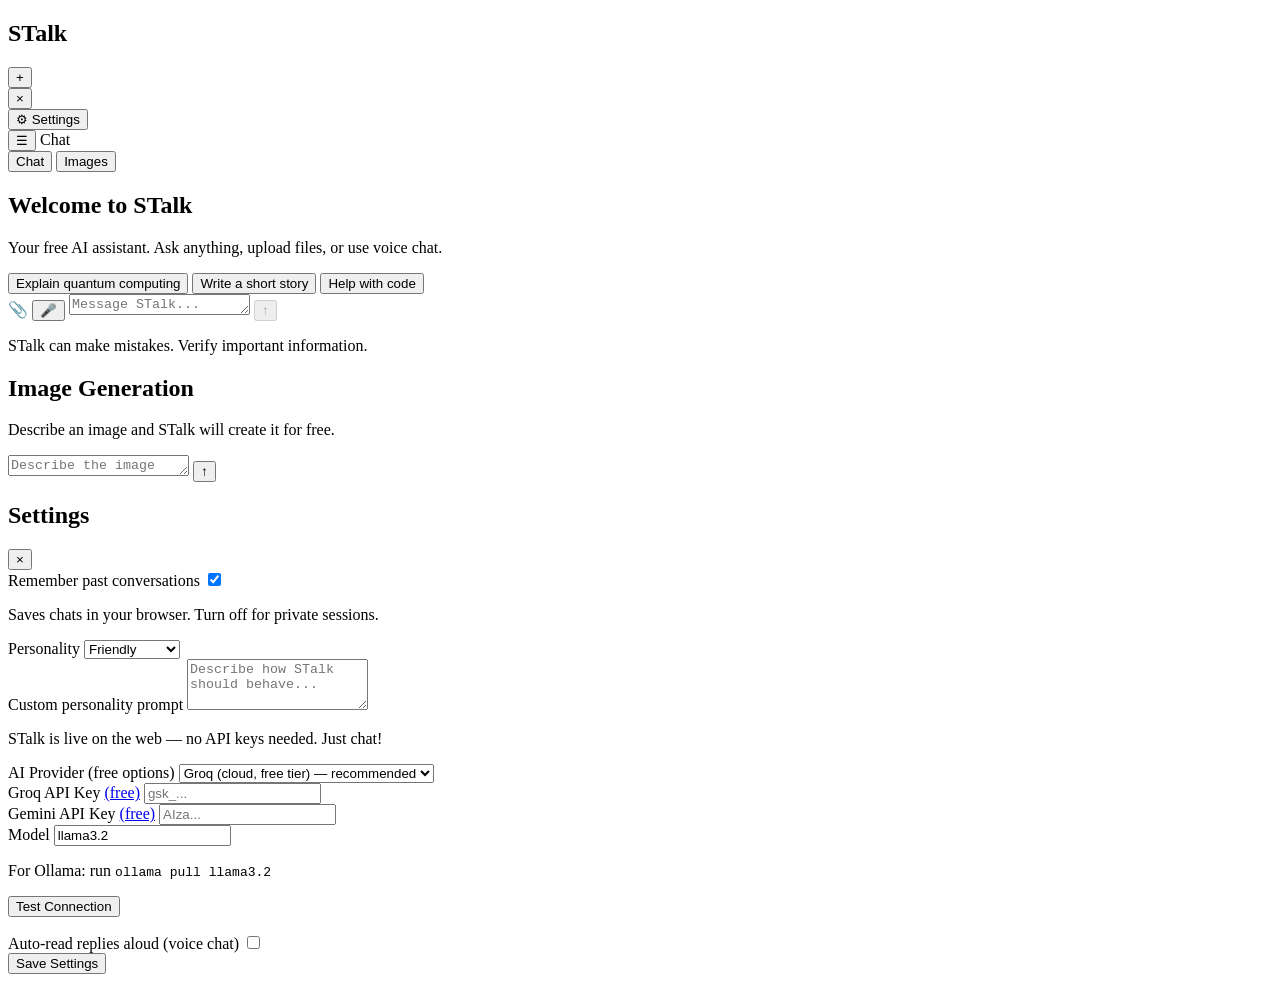
==== frontend/index.html @ 5fa114c4 "Add files via upload" ====
<!DOCTYPE html>
<html lang="en">
<head>
  <meta charset="UTF-8" />
  <meta name="viewport" content="width=device-width, initial-scale=1.0" />
  <title>STalk — Your AI Assistant</title>
  <link rel="stylesheet" href="/css/style.css" />
</head>
<body>
  <div class="app">
    <!-- Sidebar -->
    <aside class="sidebar" id="sidebar">
      <div class="sidebar-header">
        <h1 class="logo">STalk</h1>
        <button class="icon-btn" id="newChatBtn" title="New chat">+</button>
      </div>

      <button class="sidebar-toggle" id="sidebarClose">×</button>

      <div class="conversations" id="conversationList"></div>

      <div class="sidebar-footer">
        <button class="settings-btn" id="settingsBtn">
          <span>⚙</span> Settings
        </button>
      </div>
    </aside>

    <!-- Main -->
    <main class="main">
      <header class="topbar">
        <button class="icon-btn menu-btn" id="menuBtn">☰</button>
        <span class="mode-label" id="modeLabel">Chat</span>
        <div class="mode-tabs">
          <button class="mode-tab active" data-mode="chat">Chat</button>
          <button class="mode-tab" data-mode="image">Images</button>
        </div>
      </header>

      <!-- Chat view -->
      <section class="view active" id="chatView">
        <div class="messages" id="messages">
          <div class="welcome" id="welcome">
            <h2>Welcome to STalk</h2>
            <p>Your free AI assistant. Ask anything, upload files, or use voice chat.</p>
            <div class="suggestions">
              <button class="suggestion" data-prompt="Explain quantum computing simply">Explain quantum computing</button>
              <button class="suggestion" data-prompt="Help me write a short story">Write a short story</button>
              <button class="suggestion" data-prompt="Debug this Python code for me">Help with code</button>
            </div>
          </div>
        </div>

        <div class="uploaded-files" id="uploadedFiles"></div>

        <div class="input-area">
          <div class="input-row">
            <label class="icon-btn attach-btn" title="Upload file">
              📎
              <input type="file" id="fileInput" accept=".txt,.md,.pdf,.csv,.json" hidden />
            </label>
            <button class="icon-btn" id="voiceBtn" title="Voice input">🎤</button>
            <textarea
              id="chatInput"
              placeholder="Message STalk..."
              rows="1"
            ></textarea>
            <button class="send-btn" id="sendBtn" disabled>↑</button>
          </div>
          <p class="disclaimer">STalk can make mistakes. Verify important information.</p>
        </div>
      </section>

      <!-- Image view -->
      <section class="view" id="imageView">
        <div class="image-gallery" id="imageGallery">
          <div class="welcome image-welcome">
            <h2>Image Generation</h2>
            <p>Describe an image and STalk will create it for free.</p>
          </div>
        </div>
        <div class="input-area">
          <div class="input-row">
            <textarea
              id="imageInput"
              placeholder="Describe the image you want..."
              rows="1"
            ></textarea>
            <button class="send-btn" id="imageSendBtn">↑</button>
          </div>
        </div>
      </section>
    </main>
  </div>

  <!-- Settings modal -->
  <div class="modal hidden" id="settingsModal">
    <div class="modal-backdrop" id="settingsBackdrop"></div>
    <div class="modal-content">
      <div class="modal-header">
        <h2>Settings</h2>
        <button class="icon-btn" id="closeSettings">×</button>
      </div>

      <div class="setting-group">
        <label class="toggle-label">
          <span>Remember past conversations</span>
          <input type="checkbox" id="rememberConversations" checked />
          <span class="toggle"></span>
        </label>
        <p class="setting-hint">Saves chats in your browser. Turn off for private sessions.</p>
      </div>

      <div class="setting-group">
        <label>Personality</label>
        <select id="personality">
          <option value="friendly">Friendly</option>
          <option value="professional">Professional</option>
          <option value="creative">Creative</option>
          <option value="teacher">Teacher</option>
          <option value="custom">Custom</option>
        </select>
      </div>

      <div class="setting-group hidden" id="customPromptGroup">
        <label>Custom personality prompt</label>
        <textarea id="customPrompt" rows="3" placeholder="Describe how STalk should behave..."></textarea>
      </div>

      <div class="setting-group hidden" id="hostedNotice">
        <p class="setting-hint ok">STalk is live on the web — no API keys needed. Just chat!</p>
      </div>

      <div id="aiConfigGroup">
      <div class="setting-group">
        <label>AI Provider (free options)</label>
        <select id="provider">
          <option value="groq">Groq (cloud, free tier) — recommended</option>
          <option value="ollama">Ollama (local, free, unlimited)</option>
          <option value="gemini">Google Gemini (cloud, free tier)</option>
        </select>
      </div>

      <div class="setting-group" id="groqKeyGroup">
        <label>Groq API Key <a href="https://console.groq.com" target="_blank">(free)</a></label>
        <input type="password" id="groqApiKey" placeholder="gsk_..." />
      </div>

      <div class="setting-group hidden" id="geminiKeyGroup">
        <label>Gemini API Key <a href="https://aistudio.google.com/apikey" target="_blank">(free)</a></label>
        <input type="password" id="geminiApiKey" placeholder="AIza..." />
      </div>

      <div class="setting-group">
        <label>Model</label>
        <input type="text" id="model" value="llama3.2" />
        <p class="setting-hint" id="modelHint">For Ollama: run <code>ollama pull llama3.2</code></p>
      </div>

      <button class="primary-btn secondary" id="testConnection">Test Connection</button>
      <p class="setting-hint" id="connectionStatus"></p>
      </div>

      <div class="setting-group">
        <label class="toggle-label">
          <span>Auto-read replies aloud (voice chat)</span>
          <input type="checkbox" id="autoSpeak" />
          <span class="toggle"></span>
        </label>
      </div>


      <button class="primary-btn" id="saveSettings">Save Settings</button>
    </div>
  </div>

  <script src="/js/app.js"></script>
</body>
</html>
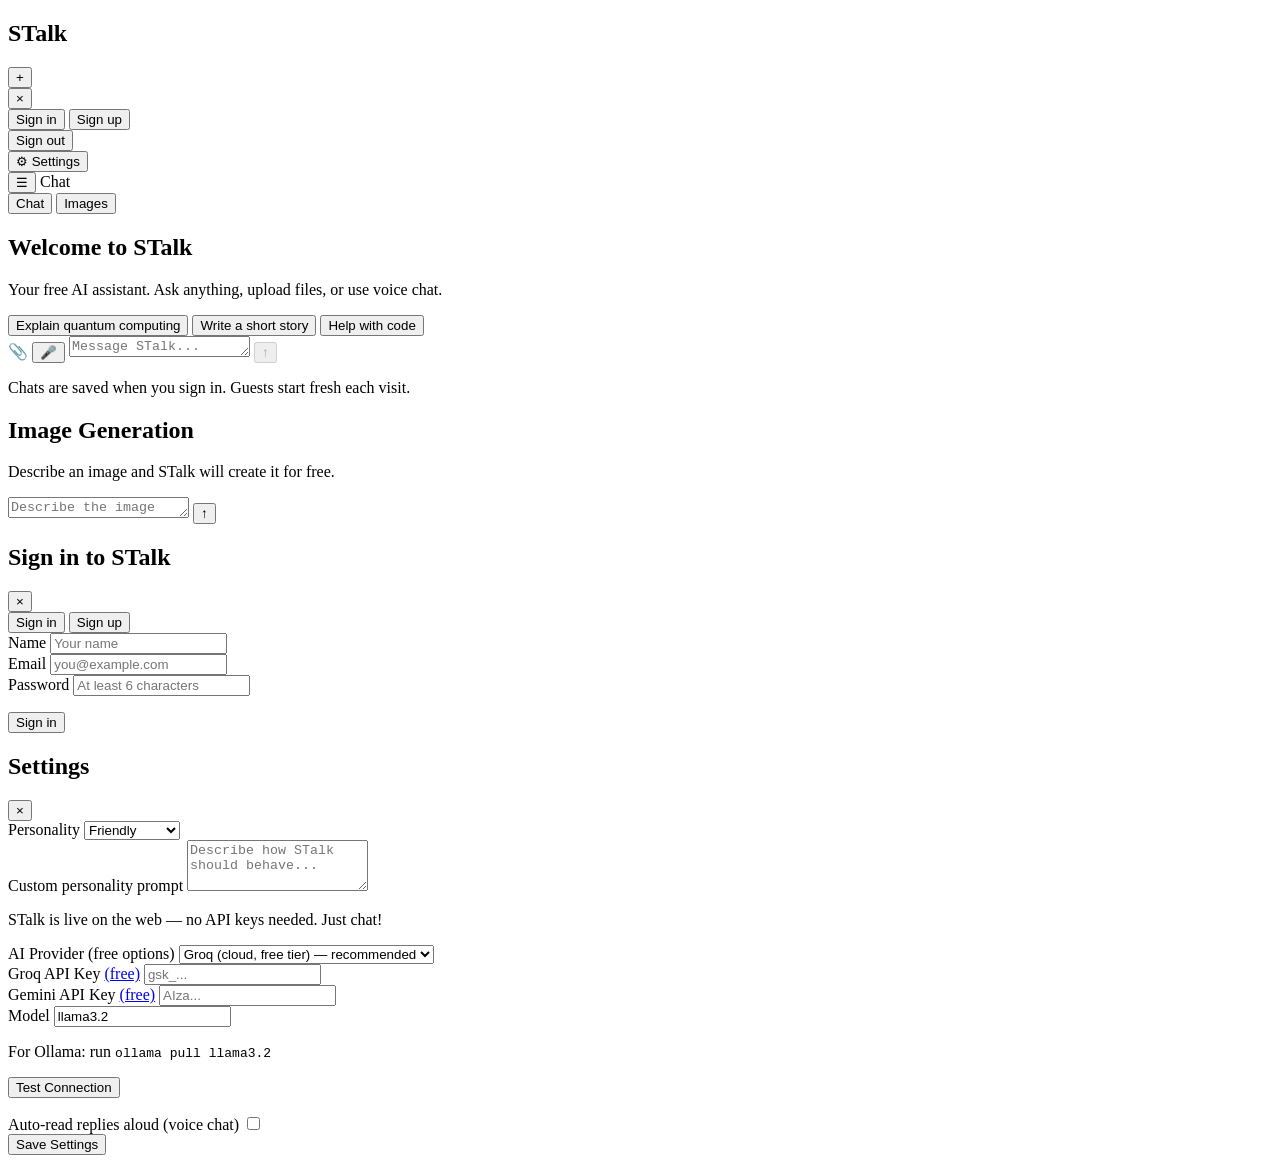
==== commit a37006a1: "Add files via upload" ====
--- a/frontend/index.html
+++ b/frontend/index.html
@@ -20,6 +20,14 @@
       <div class="conversations" id="conversationList"></div>
 
       <div class="sidebar-footer">
+        <div class="auth-area" id="authArea">
+          <button class="auth-btn" id="signInBtn">Sign in</button>
+          <button class="auth-btn primary" id="signUpBtn">Sign up</button>
+        </div>
+        <div class="auth-area hidden" id="userArea">
+          <span class="user-name" id="userName"></span>
+          <button class="auth-btn" id="signOutBtn">Sign out</button>
+        </div>
         <button class="settings-btn" id="settingsBtn">
           <span>⚙</span> Settings
         </button>
@@ -67,7 +75,7 @@
             ></textarea>
             <button class="send-btn" id="sendBtn" disabled>↑</button>
           </div>
-          <p class="disclaimer">STalk can make mistakes. Verify important information.</p>
+          <p class="disclaimer">Chats are saved when you sign in. Guests start fresh each visit.</p>
         </div>
       </section>
 
@@ -93,6 +101,39 @@
     </main>
   </div>
 
+  <!-- Auth modal -->
+  <div class="modal hidden" id="authModal">
+    <div class="modal-backdrop" id="authBackdrop"></div>
+    <div class="modal-content auth-modal">
+      <div class="modal-header">
+        <h2 id="authTitle">Sign in to STalk</h2>
+        <button class="icon-btn" id="closeAuth">×</button>
+      </div>
+
+      <div class="auth-tabs">
+        <button class="auth-tab active" data-auth-tab="signin">Sign in</button>
+        <button class="auth-tab" data-auth-tab="signup">Sign up</button>
+      </div>
+
+      <form id="authForm">
+        <div class="setting-group hidden" id="nameGroup">
+          <label>Name</label>
+          <input type="text" id="authName" placeholder="Your name" autocomplete="name" />
+        </div>
+        <div class="setting-group">
+          <label>Email</label>
+          <input type="email" id="authEmail" placeholder="you@example.com" required autocomplete="email" />
+        </div>
+        <div class="setting-group">
+          <label>Password</label>
+          <input type="password" id="authPassword" placeholder="At least 6 characters" required minlength="6" autocomplete="current-password" />
+        </div>
+        <p class="setting-hint error hidden" id="authError"></p>
+        <button type="submit" class="primary-btn" id="authSubmit">Sign in</button>
+      </form>
+    </div>
+  </div>
+
   <!-- Settings modal -->
   <div class="modal hidden" id="settingsModal">
     <div class="modal-backdrop" id="settingsBackdrop"></div>
@@ -100,15 +141,6 @@
       <div class="modal-header">
         <h2>Settings</h2>
         <button class="icon-btn" id="closeSettings">×</button>
-      </div>
-
-      <div class="setting-group">
-        <label class="toggle-label">
-          <span>Remember past conversations</span>
-          <input type="checkbox" id="rememberConversations" checked />
-          <span class="toggle"></span>
-        </label>
-        <p class="setting-hint">Saves chats in your browser. Turn off for private sessions.</p>
       </div>
 
       <div class="setting-group">
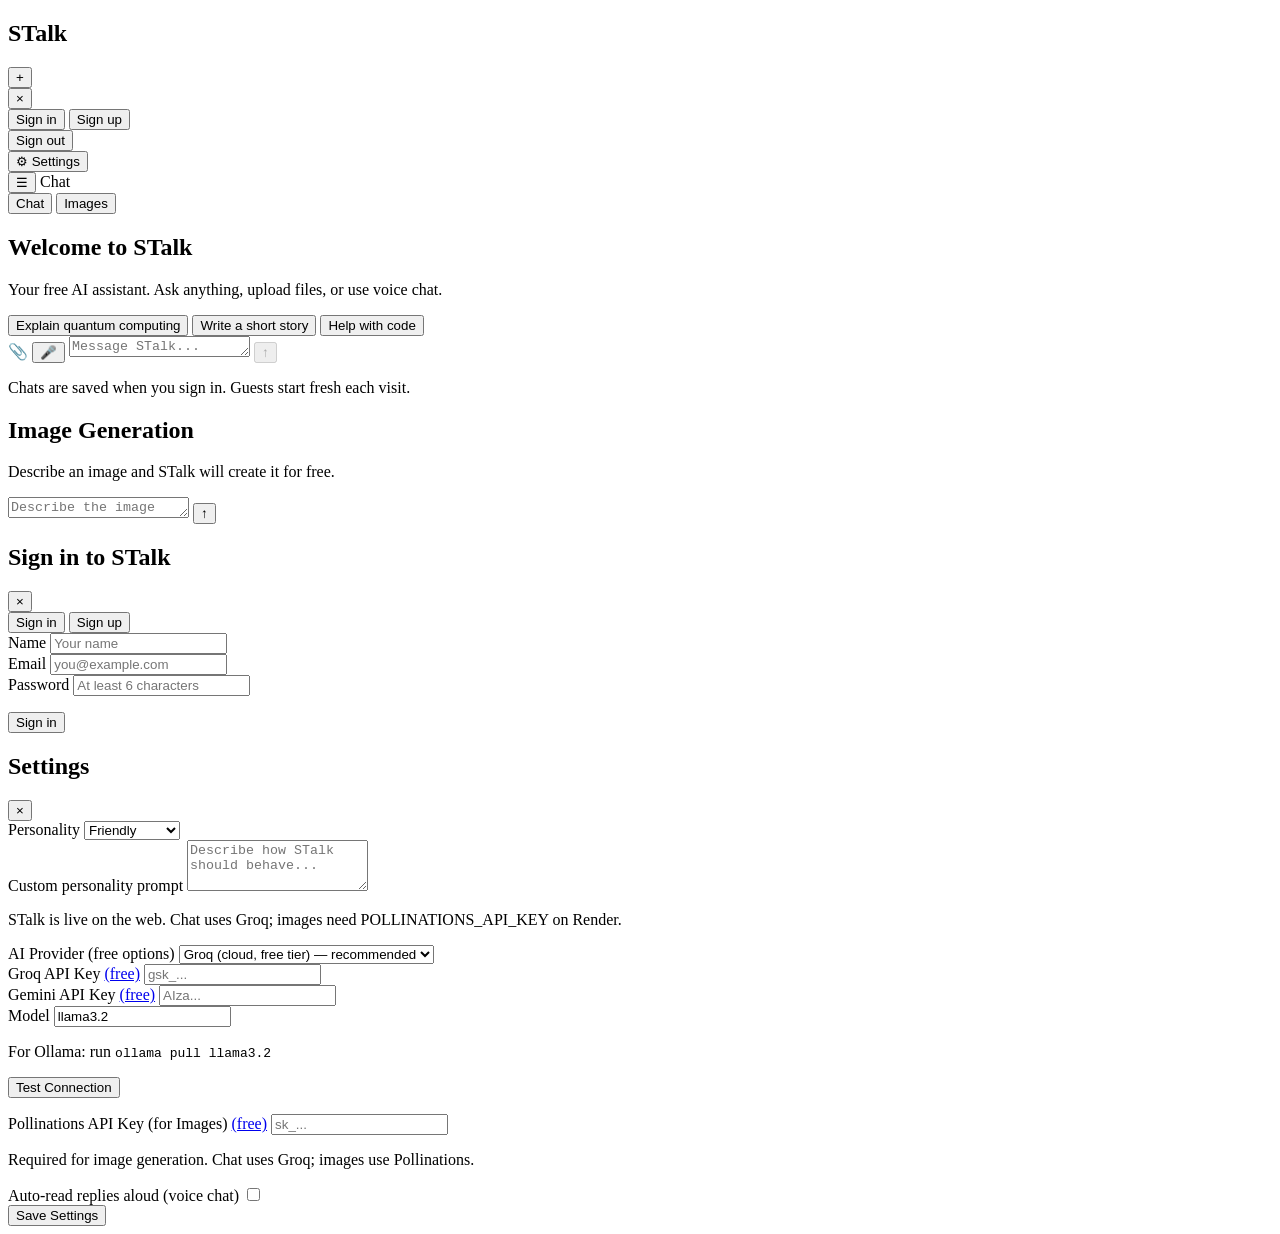
==== commit 78b0e09f: "Add files via upload" ====
--- a/frontend/index.html
+++ b/frontend/index.html
@@ -160,7 +160,7 @@
       </div>
 
       <div class="setting-group hidden" id="hostedNotice">
-        <p class="setting-hint ok">STalk is live on the web — no API keys needed. Just chat!</p>
+        <p class="setting-hint ok">STalk is live on the web. Chat uses Groq; images need POLLINATIONS_API_KEY on Render.</p>
       </div>
 
       <div id="aiConfigGroup">
@@ -193,6 +193,12 @@
       <p class="setting-hint" id="connectionStatus"></p>
       </div>
 
+      <div class="setting-group" id="pollinationsKeyGroup">
+        <label>Pollinations API Key (for Images) <a href="https://enter.pollinations.ai" target="_blank">(free)</a></label>
+        <input type="password" id="pollinationsApiKey" placeholder="sk_..." />
+        <p class="setting-hint">Required for image generation. Chat uses Groq; images use Pollinations.</p>
+      </div>
+
       <div class="setting-group">
         <label class="toggle-label">
           <span>Auto-read replies aloud (voice chat)</span>
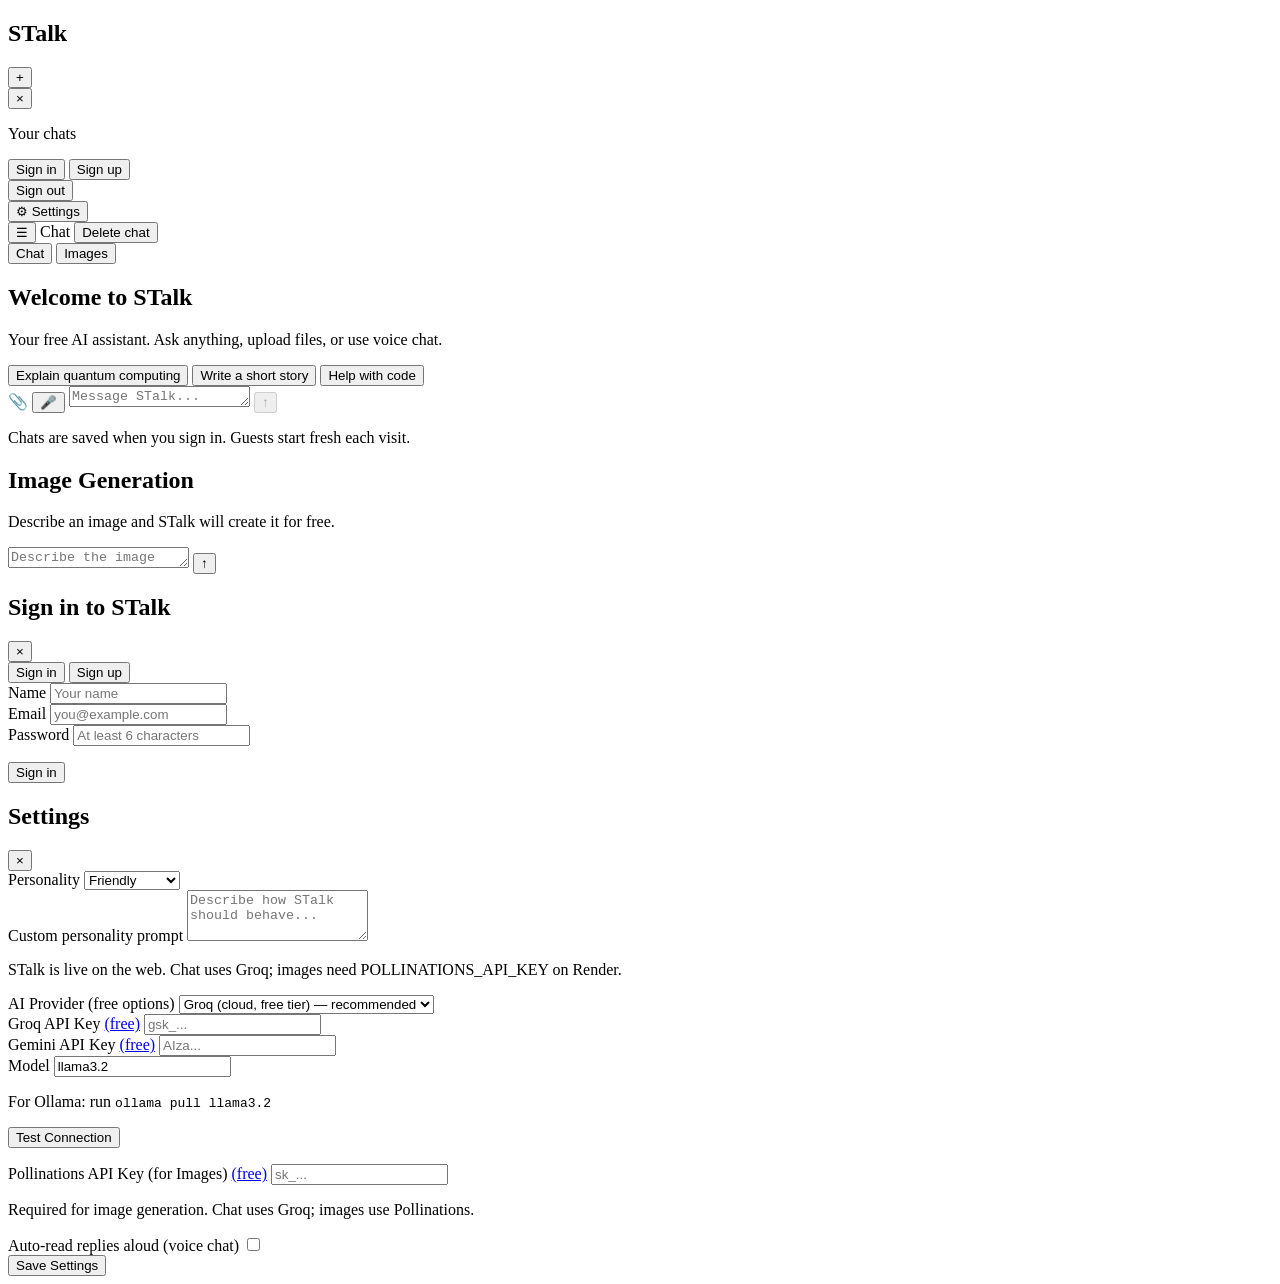
==== commit f5f0f0af: "Add files via upload" ====
--- a/frontend/index.html
+++ b/frontend/index.html
@@ -4,7 +4,7 @@
   <meta charset="UTF-8" />
   <meta name="viewport" content="width=device-width, initial-scale=1.0" />
   <title>STalk — Your AI Assistant</title>
-  <link rel="stylesheet" href="/css/style.css" />
+  <link rel="stylesheet" href="/css/style.css?v=1.1.3" />
 </head>
 <body>
   <div class="app">
@@ -17,6 +17,7 @@
 
       <button class="sidebar-toggle" id="sidebarClose">×</button>
 
+      <p class="conversations-label">Your chats</p>
       <div class="conversations" id="conversationList"></div>
 
       <div class="sidebar-footer">
@@ -39,6 +40,7 @@
       <header class="topbar">
         <button class="icon-btn menu-btn" id="menuBtn">☰</button>
         <span class="mode-label" id="modeLabel">Chat</span>
+        <button class="delete-chat-btn hidden" id="deleteChatBtn" title="Delete this chat">Delete chat</button>
         <div class="mode-tabs">
           <button class="mode-tab active" data-mode="chat">Chat</button>
           <button class="mode-tab" data-mode="image">Images</button>
@@ -212,6 +214,6 @@
     </div>
   </div>
 
-  <script src="/js/app.js"></script>
+  <script src="/js/app.js?v=1.1.3"></script>
 </body>
 </html>
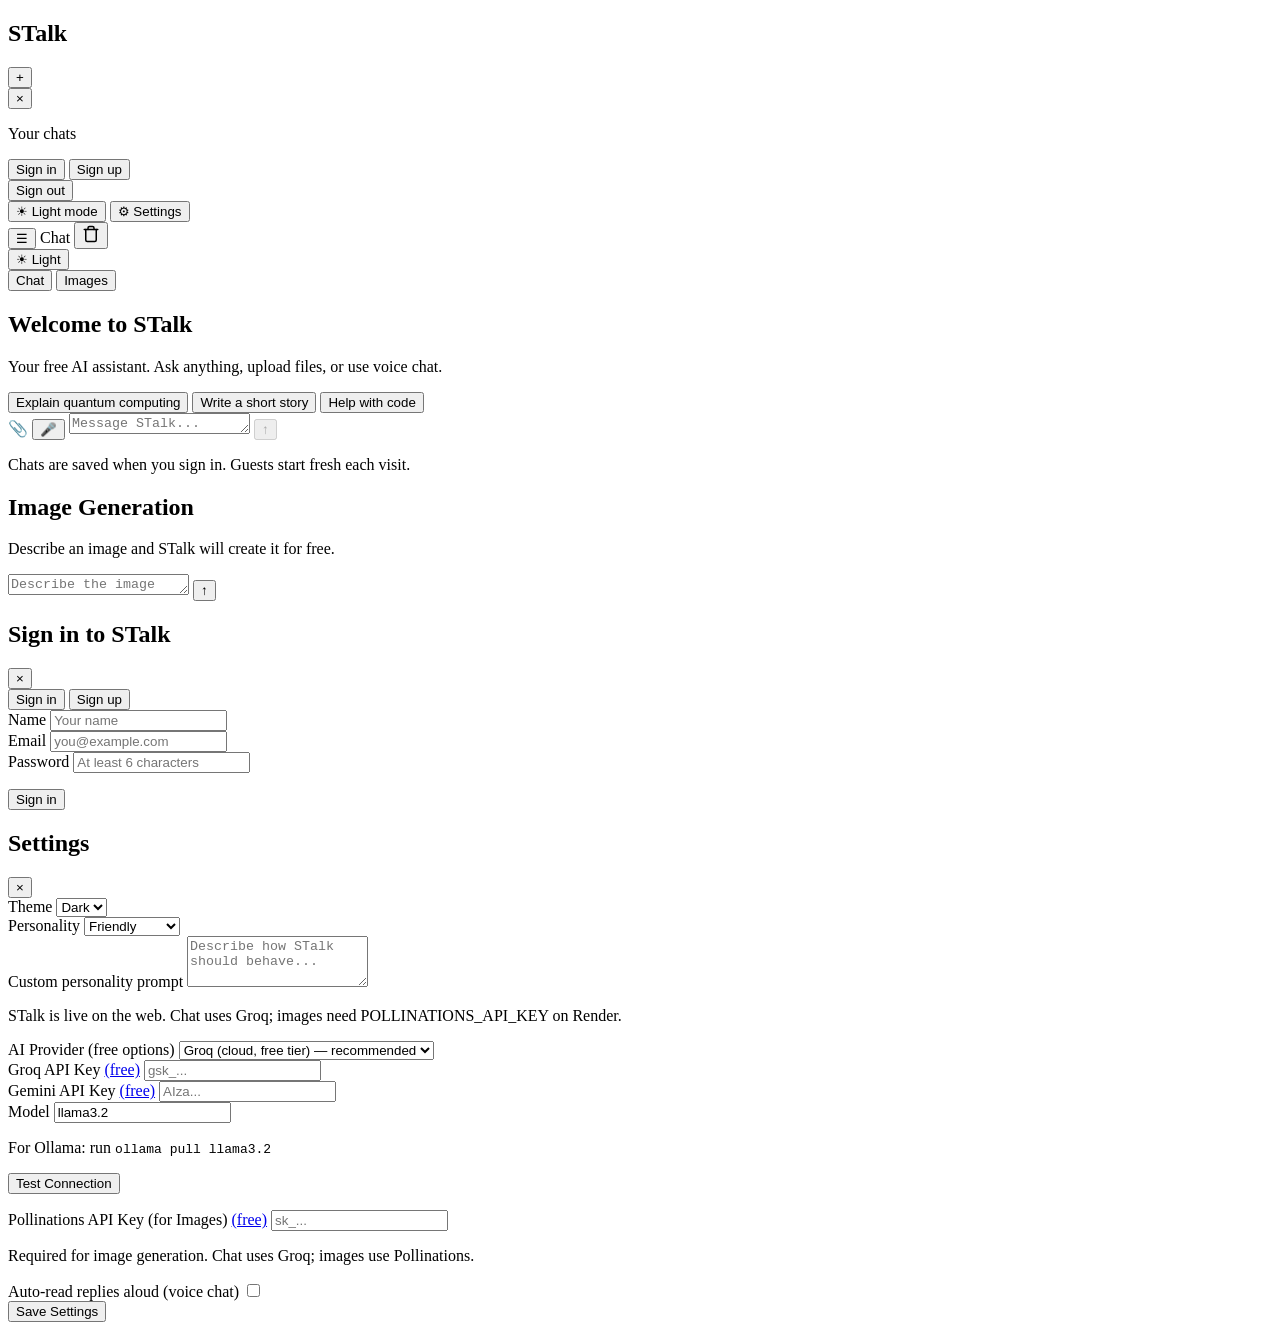
==== commit 3d8673ca: "Add files via upload" ====
--- a/frontend/index.html
+++ b/frontend/index.html
@@ -4,7 +4,17 @@
   <meta charset="UTF-8" />
   <meta name="viewport" content="width=device-width, initial-scale=1.0" />
   <title>STalk — Your AI Assistant</title>
-  <link rel="stylesheet" href="/css/style.css?v=1.1.3" />
+  <script>
+    (function () {
+      try {
+        var settings = JSON.parse(localStorage.getItem("stalk_settings") || "{}");
+        document.documentElement.setAttribute("data-theme", settings.theme === "light" ? "light" : "dark");
+      } catch (e) {
+        document.documentElement.setAttribute("data-theme", "dark");
+      }
+    })();
+  </script>
+  <link rel="stylesheet" href="/css/style.css?v=1.2.2" />
 </head>
 <body>
   <div class="app">
@@ -29,6 +39,10 @@
           <span class="user-name" id="userName"></span>
           <button class="auth-btn" id="signOutBtn">Sign out</button>
         </div>
+        <button class="settings-btn" id="themeToggleBtn" type="button">
+          <span class="theme-toggle-icon" id="themeToggleIcon" aria-hidden="true">☀</span>
+          <span id="themeToggleLabel">Light mode</span>
+        </button>
         <button class="settings-btn" id="settingsBtn">
           <span>⚙</span> Settings
         </button>
@@ -40,10 +54,18 @@
       <header class="topbar">
         <button class="icon-btn menu-btn" id="menuBtn">☰</button>
         <span class="mode-label" id="modeLabel">Chat</span>
-        <button class="delete-chat-btn hidden" id="deleteChatBtn" title="Delete this chat">Delete chat</button>
-        <div class="mode-tabs">
-          <button class="mode-tab active" data-mode="chat">Chat</button>
-          <button class="mode-tab" data-mode="image">Images</button>
+        <button class="delete-chat-btn hidden" id="deleteChatBtn" title="Delete this chat" aria-label="Delete this chat">
+          <svg class="trash-icon" xmlns="http://www.w3.org/2000/svg" width="18" height="18" viewBox="0 0 24 24" fill="none" stroke="currentColor" stroke-width="2" stroke-linecap="round" stroke-linejoin="round" aria-hidden="true"><polyline points="3 6 5 6 21 6"/><path d="M19 6v14a2 2 0 0 1-2 2H7a2 2 0 0 1-2-2V6m3 0V4a2 2 0 0 1 2-2h4a2 2 0 0 1 2 2v2"/></svg>
+        </button>
+        <div class="topbar-right">
+          <button class="theme-tab-btn" id="topbarThemeBtn" type="button" title="Switch to light mode" aria-label="Switch to light mode">
+            <span id="topbarThemeIcon" aria-hidden="true">☀</span>
+            <span id="topbarThemeText">Light</span>
+          </button>
+          <div class="mode-tabs">
+            <button class="mode-tab active" data-mode="chat">Chat</button>
+            <button class="mode-tab" data-mode="image">Images</button>
+          </div>
         </div>
       </header>
 
@@ -146,6 +168,14 @@
       </div>
 
       <div class="setting-group">
+        <label>Theme</label>
+        <select id="theme">
+          <option value="dark">Dark</option>
+          <option value="light">Light</option>
+        </select>
+      </div>
+
+      <div class="setting-group">
         <label>Personality</label>
         <select id="personality">
           <option value="friendly">Friendly</option>
@@ -214,6 +244,6 @@
     </div>
   </div>
 
-  <script src="/js/app.js?v=1.1.3"></script>
+  <script src="/js/app.js?v=1.2.2"></script>
 </body>
 </html>
